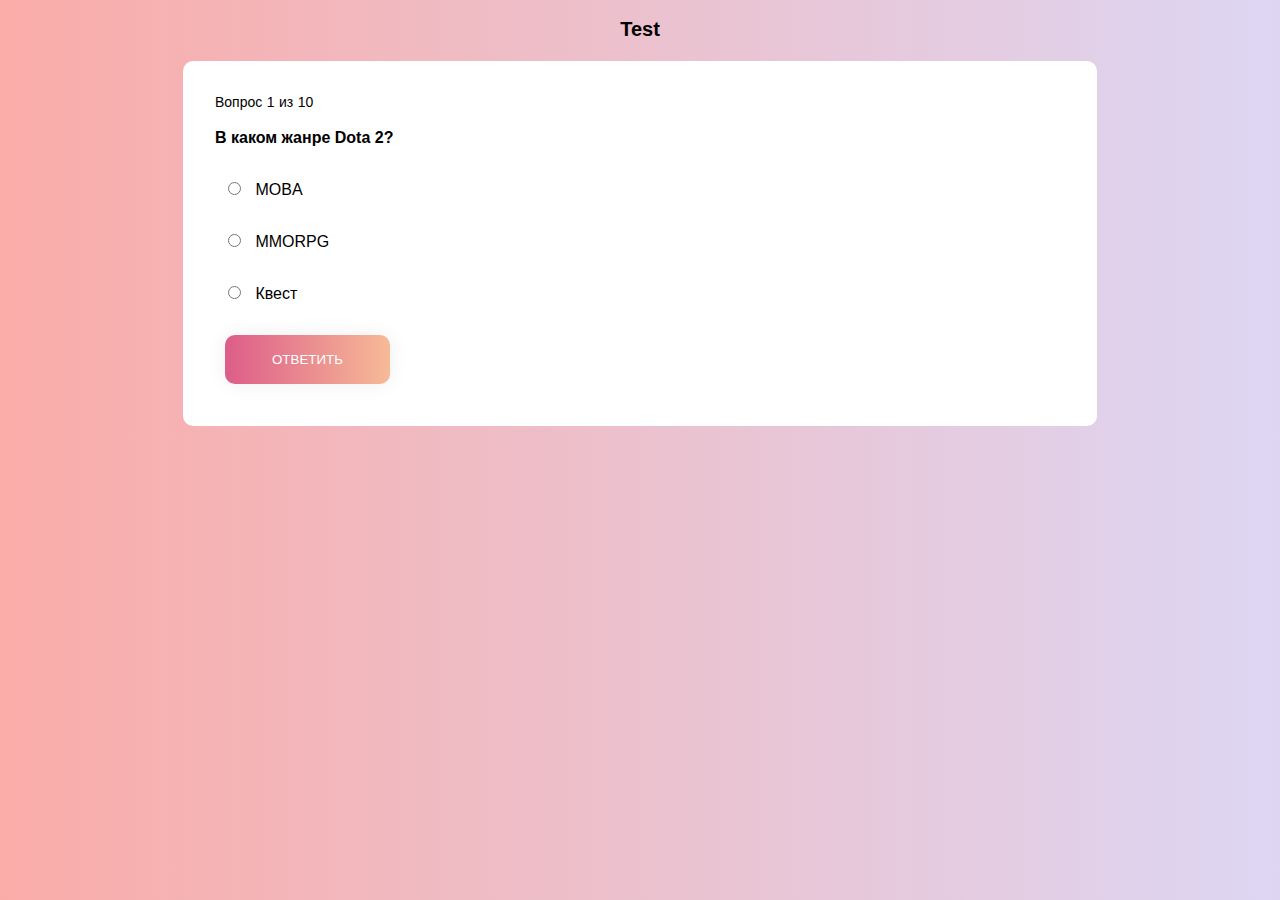
==== Ivanov_JS_Exam/JS_Exam_02/index.html @ 32329aef "exam01" ====
<!DOCTYPE html>

<head>
    <meta charset="UTF-8" />
    <meta http-equiv="X-UA-Compatible" content="IE=edge" />
    <meta name="viewport" content="width=device-width, initial-scale=1.0" />
    <title>Ivanov_Exam_02</title>
    <link rel="stylesheet" href="css/style.css">

</head>

<body id="body">
    <div class="body-label">
        <label>Test</label>
    </div>
    <div class="quiz-container" id="quiz">
        <div class="quiz-indicator" id="indicator">
            <label>Вопрос</label>
            <label id="currentQuestion"></label>
            <label>из</label>
            <label id="numberOfQuestions"></label>
        </div><br>
        <div class="quiz-question">
            <labeL id="question"></labeL><br>
        </div>
        <ul class="quiz-answers" id="answers">
            <li>
                <label class="option-label">
                    <input type="radio" id="r0" class="answer" name="answer" />
                    <span class="option-span">ответ1</span>
                </label>
            </li>
            <li>
                <label class="option-label">
                    <input type="radio" id="r1" class="answer" name="answer" />
                    <span class="option-span">ответ2</span>
                </label>
            </li>
            <li>
                <label class="option-label">
                    <input type="radio" id="r2" class="answer" name="answer" />
                    <span class="option-span">ответ3</span>
                </label>
            </li>
            <li>
                <label class="option-label">
                    <input type="radio" id="r3" class="answer" name="answer" />
                    <span class="option-span">ответ4</span>
                </label>
            </li>
        </ul>
        <button class="quiz-submit btn-gradient" id="submit" onclick="AnswerClick()">Ответить</button>
    </div>
    <script src="js/script.js"></script>
</body>

</html>
---- Ivanov_JS_Exam/JS_Exam_02/css/style.css ----
body {
  font-family: "Noto Sans", sans-serif;
  font-size: 16px;
  background: #ddd6f3;
  background: -webkit-linear-gradient(to right, #faaca8, #ddd6f3);
  background: linear-gradient(to right, #faaca8, #ddd6f3);
  display: flex;
  flex-direction: column;
  justify-content: center;
  align-items: center;
}

.body-label {
  display: flex;
  justify-content: center;
  margin-top: 10px;
  font-size: 20px;
  font-weight: bold;
}

body a {
  text-decoration: none;
  color: black;
  font-size: 20px;
}

body a:hover {
  background-color: seashell;
}

.quiz-container {
  margin-top: 20px;
  padding: 2rem 2rem calc(2rem);
  background-color: #fff;
  border-radius: 10px;
  width: 850px;
  overflow: hidden;
}

.quiz-indicator label {
  font-size: 14px;
}

.quiz-question {
  list-style-type: none;
}

.quiz-question label {
  font-size: 16px;
  font-weight: bold;
}

.quiz-answers {
  list-style-type: none;
  padding: 0;
}

.quiz-answers li {
  font-size: 1.2rem;
  /* display: "flex"; */
}

.quiz-answers label {
  cursor: pointer;
  width: 100%;
  display: block;
  padding: 1rem 0.5rem;
  font-size: 16px;
}

.quiz-answers label:hover {
  background-color: seashell;
}

.quiz-answers label.disabled {
  cursor: no-drop;
}

.quiz-answers label.disabled:hover {
  cursor: no-drop;
  background-color: transparent;
}

.quiz-answers input[type="radio"] {
  margin-right: 10px;
}

.btn-gradient {
  background-image: linear-gradient(to right, #DD5E89 0%, #F7BB97 51%, #DD5E89 100%)
}

.btn-gradient {
  margin: 10px;
  padding: 15px 45px;
  text-align: center;
  text-transform: uppercase;
  transition: 0.5s;
  background-size: 200% auto;
  color: white;
  box-shadow: 0 0 20px #eee;
  border-radius: 10px;
  border-color: transparent;
  display: block;
}

.btn-gradient:hover {
  background-position: right center;
  color: #fff;
  text-decoration: none;
  cursor: pointer;
}

.option-span {
  font-size: 16px;
}
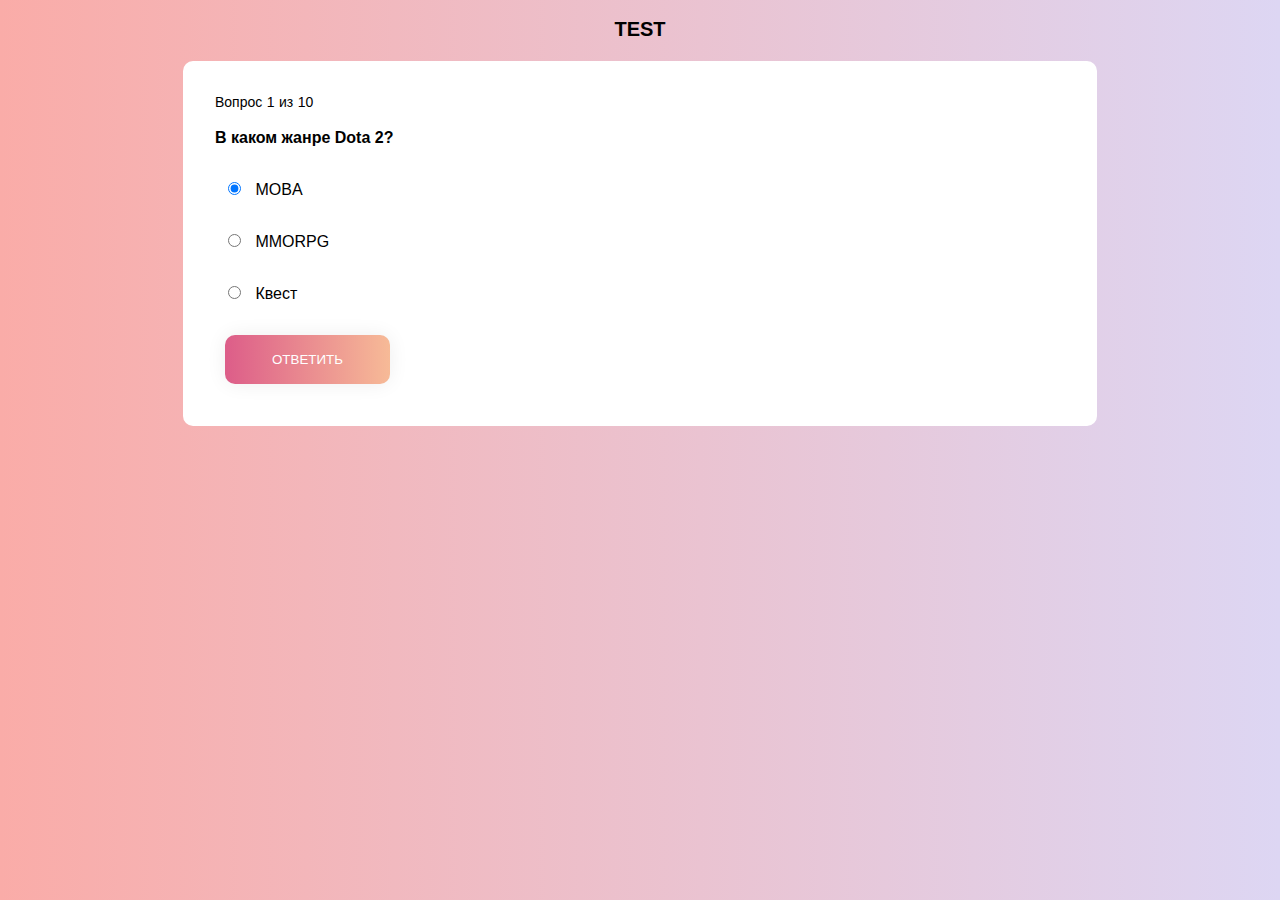
==== commit 3c769164: "add classes" ====
--- a/Ivanov_JS_Exam/JS_Exam_02/index.html
+++ b/Ivanov_JS_Exam/JS_Exam_02/index.html
@@ -10,10 +10,10 @@
 </head>
 
 <body id="body">
-    <div class="body-label">
-        <label>Test</label>
+    <div id="test-name" class="body-label">
+        <label>TEST</label>
     </div>
-    <div class="quiz-container" id="quiz">
+    <div id="quiz" class="quiz-container">
         <div class="quiz-indicator" id="indicator">
             <label>Вопрос</label>
             <label id="currentQuestion"></label>
@@ -26,7 +26,7 @@
         <ul class="quiz-answers" id="answers">
             <li>
                 <label class="option-label">
-                    <input type="radio" id="r0" class="answer" name="answer" />
+                    <input type="radio" id="r0" class="answer" name="answer" checked />
                     <span class="option-span">ответ1</span>
                 </label>
             </li>
@@ -51,7 +51,25 @@
         </ul>
         <button class="quiz-submit btn-gradient" id="submit" onclick="AnswerClick()">Ответить</button>
     </div>
+
+    <!-- End Test Modal -->
+    <div id="endTestModal" class="modal">
+        <div class="modal-content center">
+            <div>
+                <span>Your score is:</span>
+                <span id="score"></span>
+            </div><br><br>
+            <div>Пройти тест заново?</div><br><br>
+            <div class="modal-buttons">
+                <input type="button" class="quiz-submit btn-gradient" onclick="" value="Нет" />
+                <input type="button" class="quiz-submit btn-gradient" onclick="StartTest()" value="Да" />
+            </div>
+        </div>
+    </div>
+
     <script src="js/script.js"></script>
 </body>
 
+
+
 </html>--- a/Ivanov_JS_Exam/JS_Exam_02/css/style.css
+++ b/Ivanov_JS_Exam/JS_Exam_02/css/style.css
@@ -112,4 +112,43 @@
 
 .option-span {
   font-size: 16px;
+}
+
+.modal {
+  /* display: none; */
+  display: flex;
+  align-items: center;
+  justify-content: center;
+  position: fixed;
+  z-index: 1;
+  left: 0;
+  top: 0;
+  width: 100%;
+  height: 100%;
+  overflow: auto;
+  background-color: rgba(0, 0, 0, 0.4);
+}
+
+.modal-content {
+  display: flex;
+  flex-direction: column;
+  align-items: center;
+  justify-content: center;
+  min-width: 500px;
+  min-height: 300px;
+  background-color: #fefefe;
+  border: 1px solid #888;
+  border-radius: 5px;
+}
+
+.modal-buttons {
+  display: flex;
+  align-items: center;
+}
+
+.center {
+  position: absolute;
+  left: 50%;
+  top: 50%;
+  transform: translate(-50%, -50%);
 }